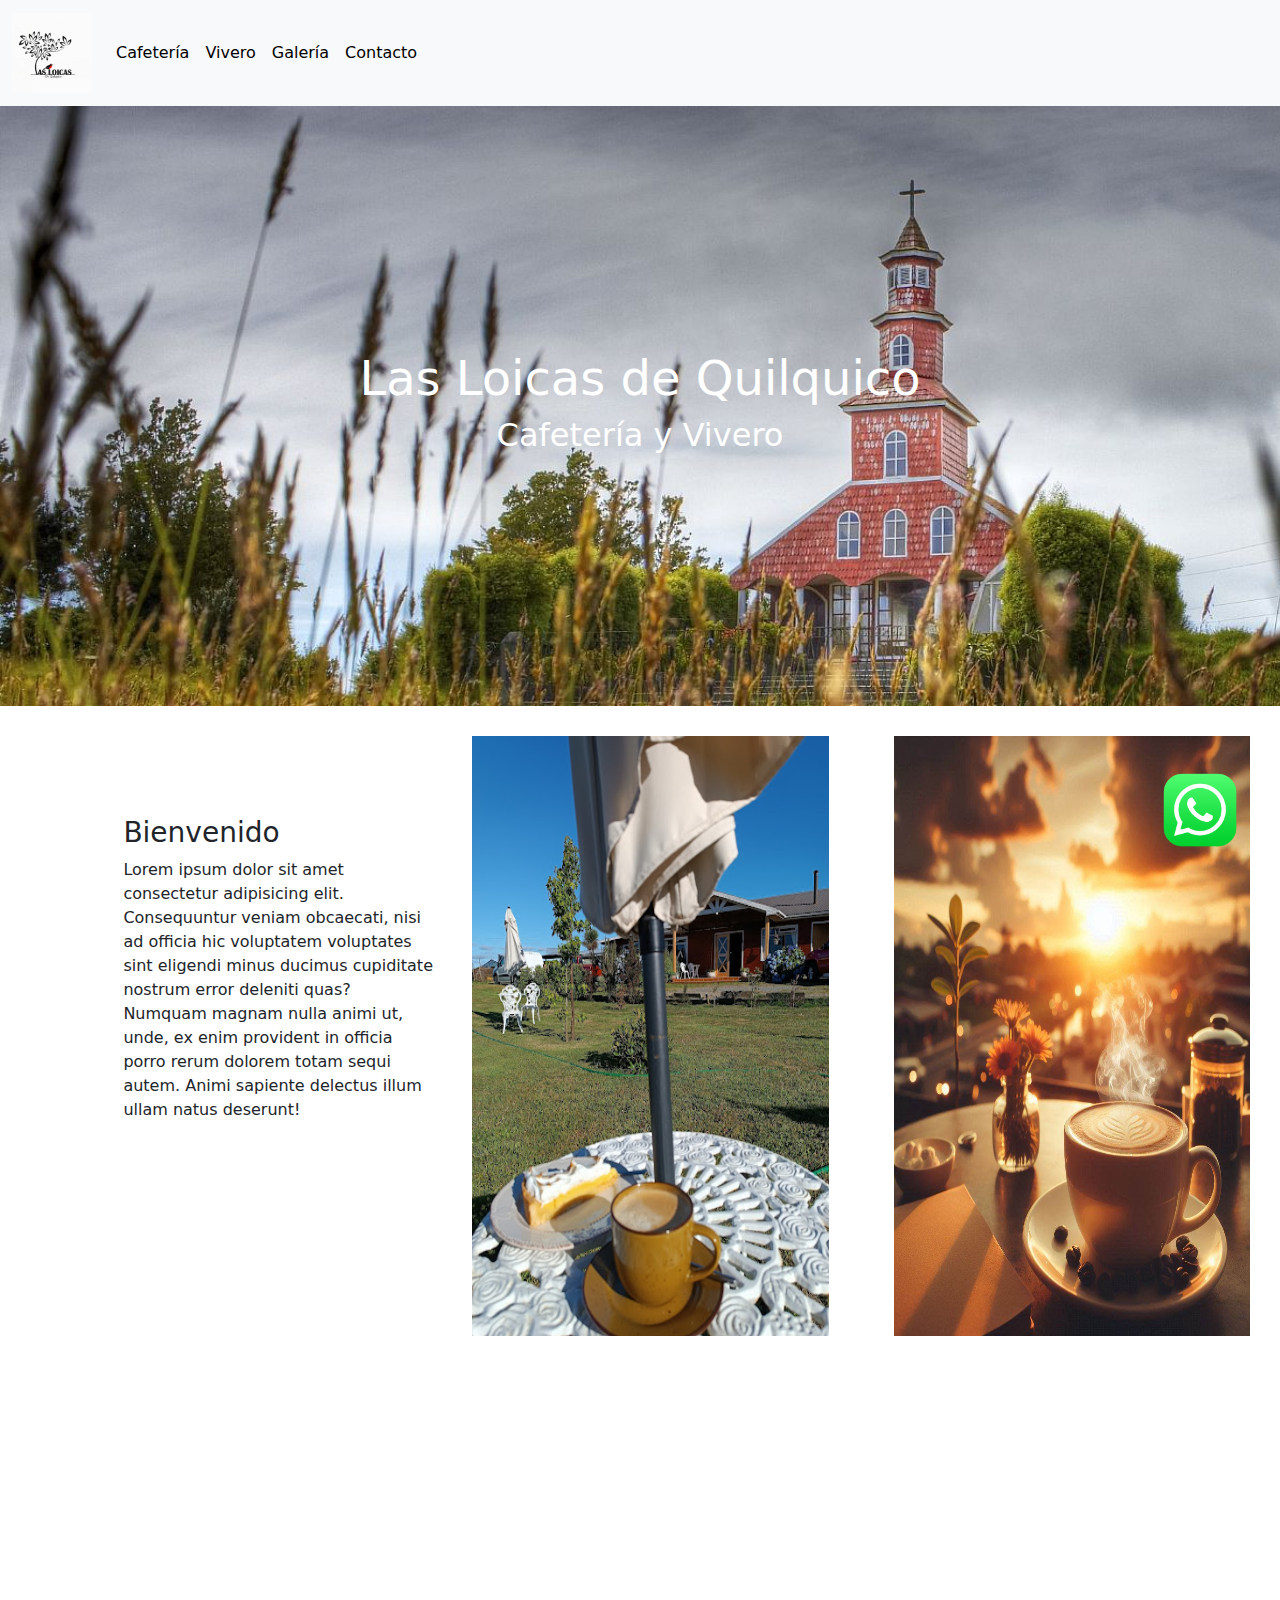
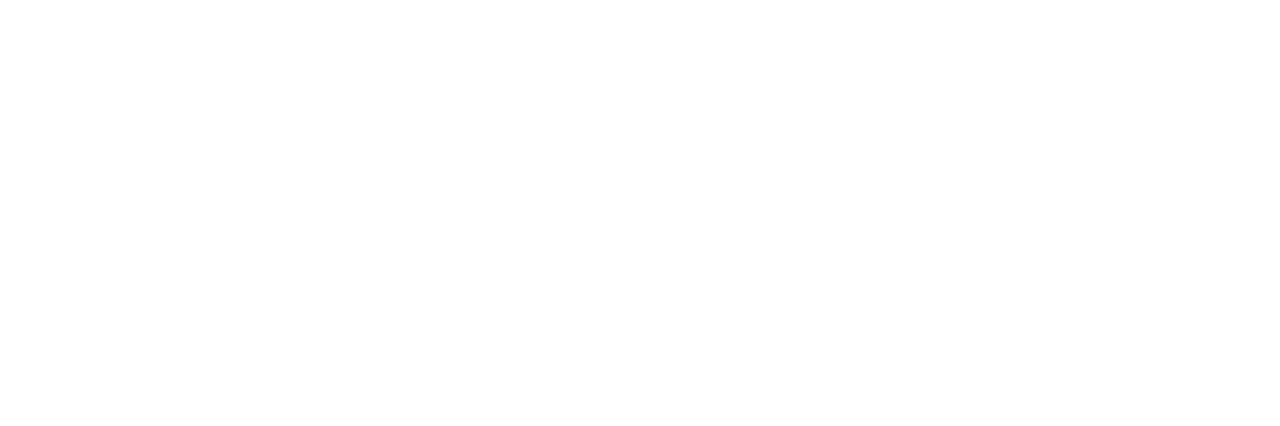
==== index.html @ 63503829 "otro comentario2" ====
<!doctype html>
<html lang="en">
  <head>
    <meta charset="utf-8">
    <meta name="viewport" content="width=device-width, initial-scale=1">
    <title>Bootstrap demo</title>

    <link href="https://cdn.jsdelivr.net/npm/bootstrap@5.3.3/dist/css/bootstrap.min.css" rel="stylesheet" integrity="sha384-QWTKZyjpPEjISv5WaRU9OFeRpok6YctnYmDr5pNlyT2bRjXh0JMhjY6hW+ALEwIH" crossorigin="anonymous">
    <link rel="stylesheet" href="style.css">
  </head>
  <body>
   <!-- header -->

        <!-- nav bar e imagen de fondo con bootstrap-->
        <nav class="navbar navbar-expand-lg bg-body-tertiary ">
            <div class="container-fluid">
              <a class="navbar-brand" href="#">
                <img src="/Images/logo-cafeteria.png" alt="logo las loicas" style="width:80px ;">
              </a>
              <button class="navbar-toggler" type="button" data-bs-toggle="collapse" data-bs-target="#navbarNav" aria-controls="navbarNav" aria-expanded="false" aria-label="Toggle navigation">
                <span class="navbar-toggler-icon"></span>
              </button>
              <div class="collapse navbar-collapse" id="navbarNav">
                <ul class="navbar-nav">
                  <li class="nav-item">
                    <a class="nav-link active" href="cafetería.html">Cafetería</a>
                  </li>
                  <li class="nav-item">
                    <a class="nav-link active" href="#">Vivero</a>
                  </li>
                  <li class="nav-item">
                    <a class="nav-link active" href="#">Galería</a>
                  </li>
                  <li class="nav-item">
                    <a class="nav-link active" href="contacto.html">Contacto</a>
                  </li>
                </ul>
              </div>
            </div>
          </nav>
          <!-- fin de navbar -->

         <header class="imagen-principal">
        <!-- titulo sobre imagen principal -->
             <div class="titulo-subtitulo">
              <h1 style="font-size: 3rem">Las Loicas de Quilquico</h1>
              <h2>Cafetería y Vivero</h2>
             </div>
         </header> 

         <!-- bienvenida -->
          <!-- section que contenga 9 divs que todos usen la misma clase -->
           <section class="grid-container">
            <div class="texto-Bienvenida">
              <h3>Bienvenido</h3>
              <p style="width: 200%;">Lorem ipsum dolor sit amet consectetur adipisicing elit. Consequuntur veniam obcaecati, nisi ad officia hic voluptatem voluptates sint eligendi minus ducimus cupiditate nostrum error deleniti quas? Numquam magnam nulla animi ut, unde, ex enim provident in officia porro rerum dolorem totam sequi autem. Animi sapiente delectus illum ullam natus deserunt!</p>
            </div>


            <div class="grid-item first-item"><img class="imagenes-bienvenida" src="Images/cafetería-atardecer.jpg" alt="Patio cafetería"></div>
            <div class="grid-item second-item"><img class=".foto-bienvenida1" src="/Images/patio-cafeteria.jpg" alt="Patio cafetería"></div>
          

            
           </section>



          <!-- icono de whatsapp  -->
           <img class="icono-wsp" src="/Images/wsp.png" alt="icono whatsapp">



    <script src="https://cdn.jsdelivr.net/npm/bootstrap@5.3.3/dist/js/bootstrap.bundle.min.js" integrity="sha384-YvpcrYf0tY3lHB60NNkmXc5s9fDVZLESaAA55NDzOxhy9GkcIdslK1eN7N6jIeHz" crossorigin="anonymous"></script>
  </body>
</html>
---- style.css ----
/* imagen principal en index */
.imagen-principal{
    background-image: url("/Images/foto-iglesia.jpg");
    background-size: cover;
    height: 600px;}

/* titulos,subtitulos sombre imagen principal */
.titulo-subtitulo {
    position: absolute;
    top: 350px;
    left: 0;
    width: 100%;
    height: 100%;
    text-align: center;
    color:white
}



/* imagenes de bienvenida en index */
.grid-container{
    display: grid;
    grid-template-rows: repeat(6,220px);
    grid-template-columns: repeat(9,1fr);

column-gap: 5px;}


.first-item{
    
    grid-column:7/10 ;/* desde que linea de columna hasta que linea puede ir el primer item (independiente de las columnas que cree en el grid) */
    grid-row:1/4 ;
    padding: 30px}

.second-item{
    padding: 30px;
    grid-column:4/7 ;/* desde que linea de columna hasta que linea puede ir el primer item (independiente de las columnas que cree en el grid) */
    grid-row:1/4 ;}


/* ajustar ancho y alto de imagenes usadas en div*/
div img{
    width: 100%;
    height: 100%;
}

.texto-Bienvenida{
    position: relative;
    top: 50%; /* se mueve hacia abajo porque estoy agregando top */
    left: 79%; /* se mueve hacia abajo porque estoy agregando "espacio" a la izquierda */

}

.icono-wsp{
    height: 80px;
    position: fixed;/* fijar el logo para que nos siga cuando scroleamos */
   right: 40px;
    bottom: 50px;
}


.formulario{
    position: relative;
    top: 200px; 
    left: 30%;
}

/* pagina de cafeteria */

.container {
    display: flex;
    justify-content: space-between;
    align-items: center;
    padding: 20px;
}

.text-left {
    flex: 1;
}

.image-right {
    flex: 1;
    text-align: right;
}

.image-right img {
    max-width: 100%;
    height: auto;
}

.header-class{
    background-color: rgb(255, 255, 255);
    background-image: url("/Images/fondo-palafitos.png");
    background-size: cover;
    height:600px  

}

.logo{
    width: 120px;
}


.titulo-cafeteria {
    position: absolute;
    top: 350px;
    left: 0;
    width: 100%;
    height: 100%;
    text-align: center;
    color:white
}
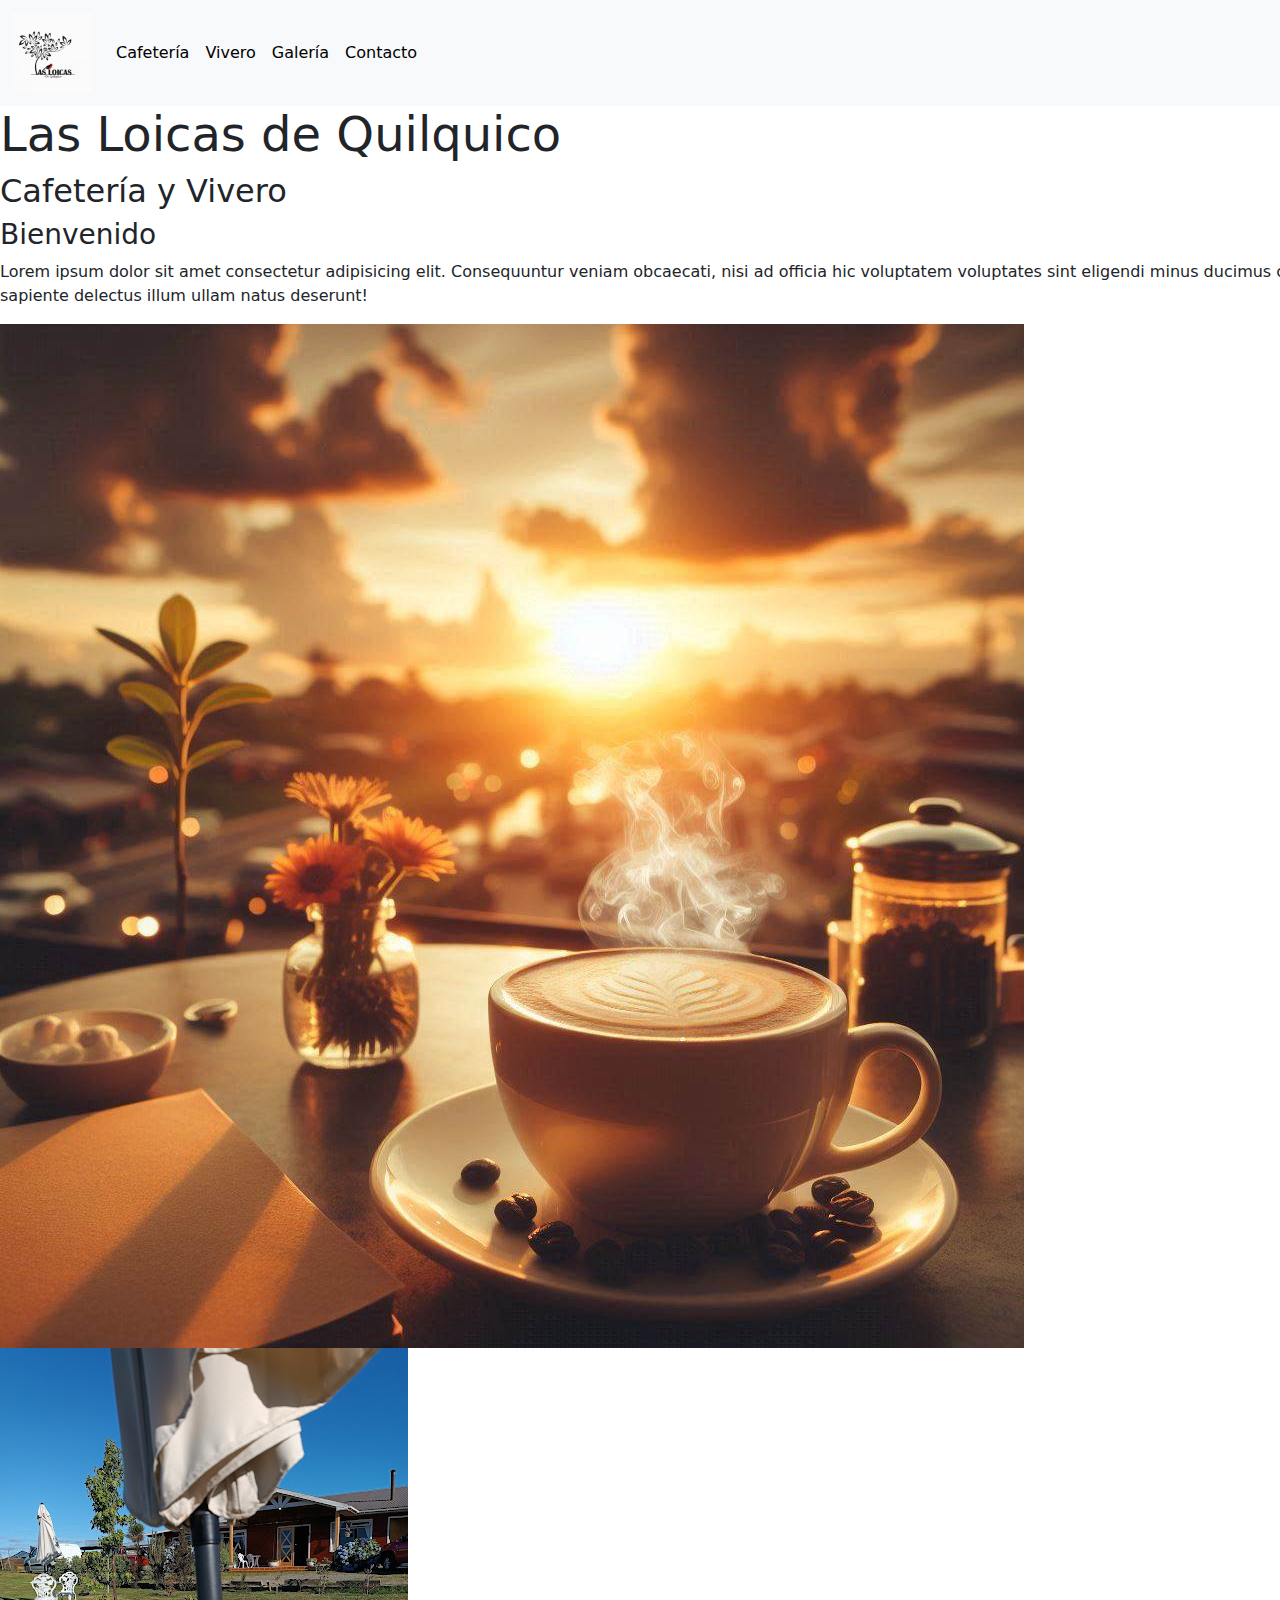
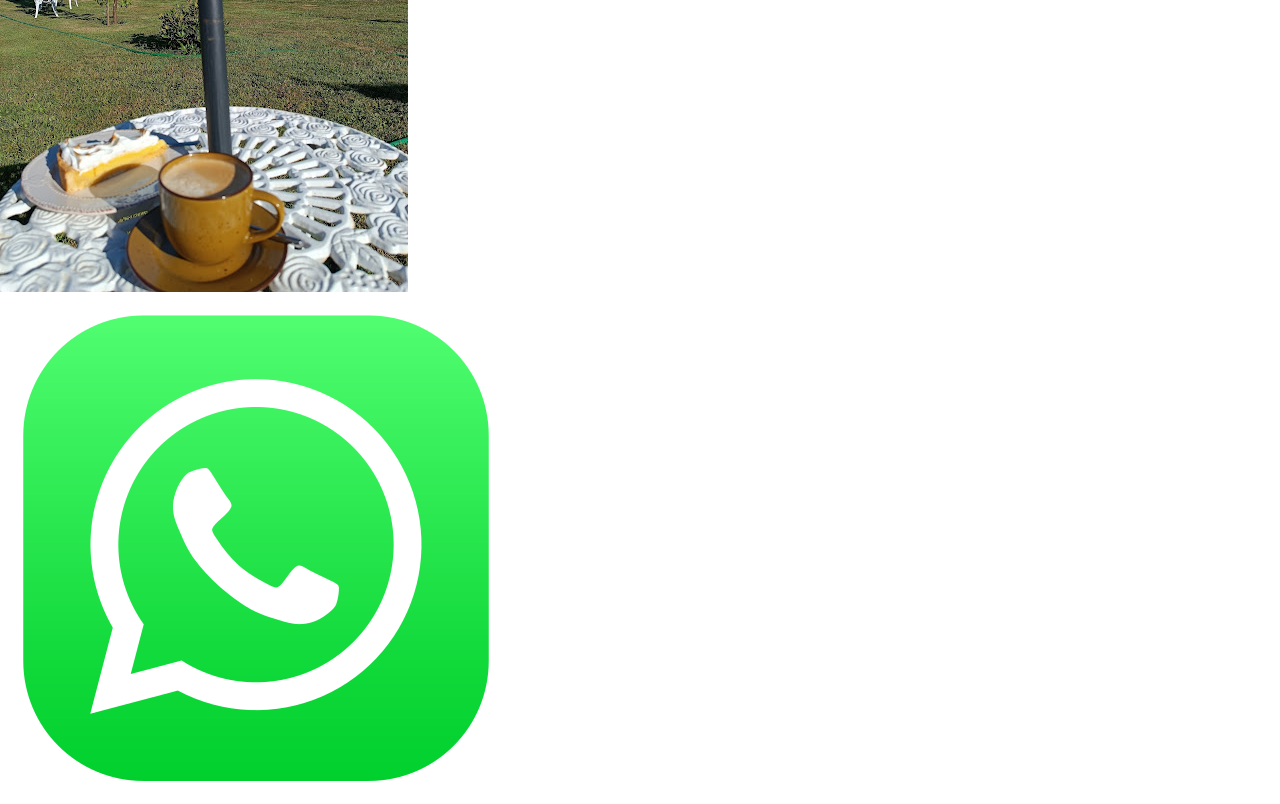
==== commit 9fd9074d: "otro comentario5" ====
--- a/index.html
+++ b/index.html
@@ -6,7 +6,7 @@
     <title>Bootstrap demo</title>
 
     <link href="https://cdn.jsdelivr.net/npm/bootstrap@5.3.3/dist/css/bootstrap.min.css" rel="stylesheet" integrity="sha384-QWTKZyjpPEjISv5WaRU9OFeRpok6YctnYmDr5pNlyT2bRjXh0JMhjY6hW+ALEwIH" crossorigin="anonymous">
-    <link rel="stylesheet" href="style.css">
+    <link rel="stylesheet" href=".../style.css">
   </head>
   <body>
    <!-- header -->
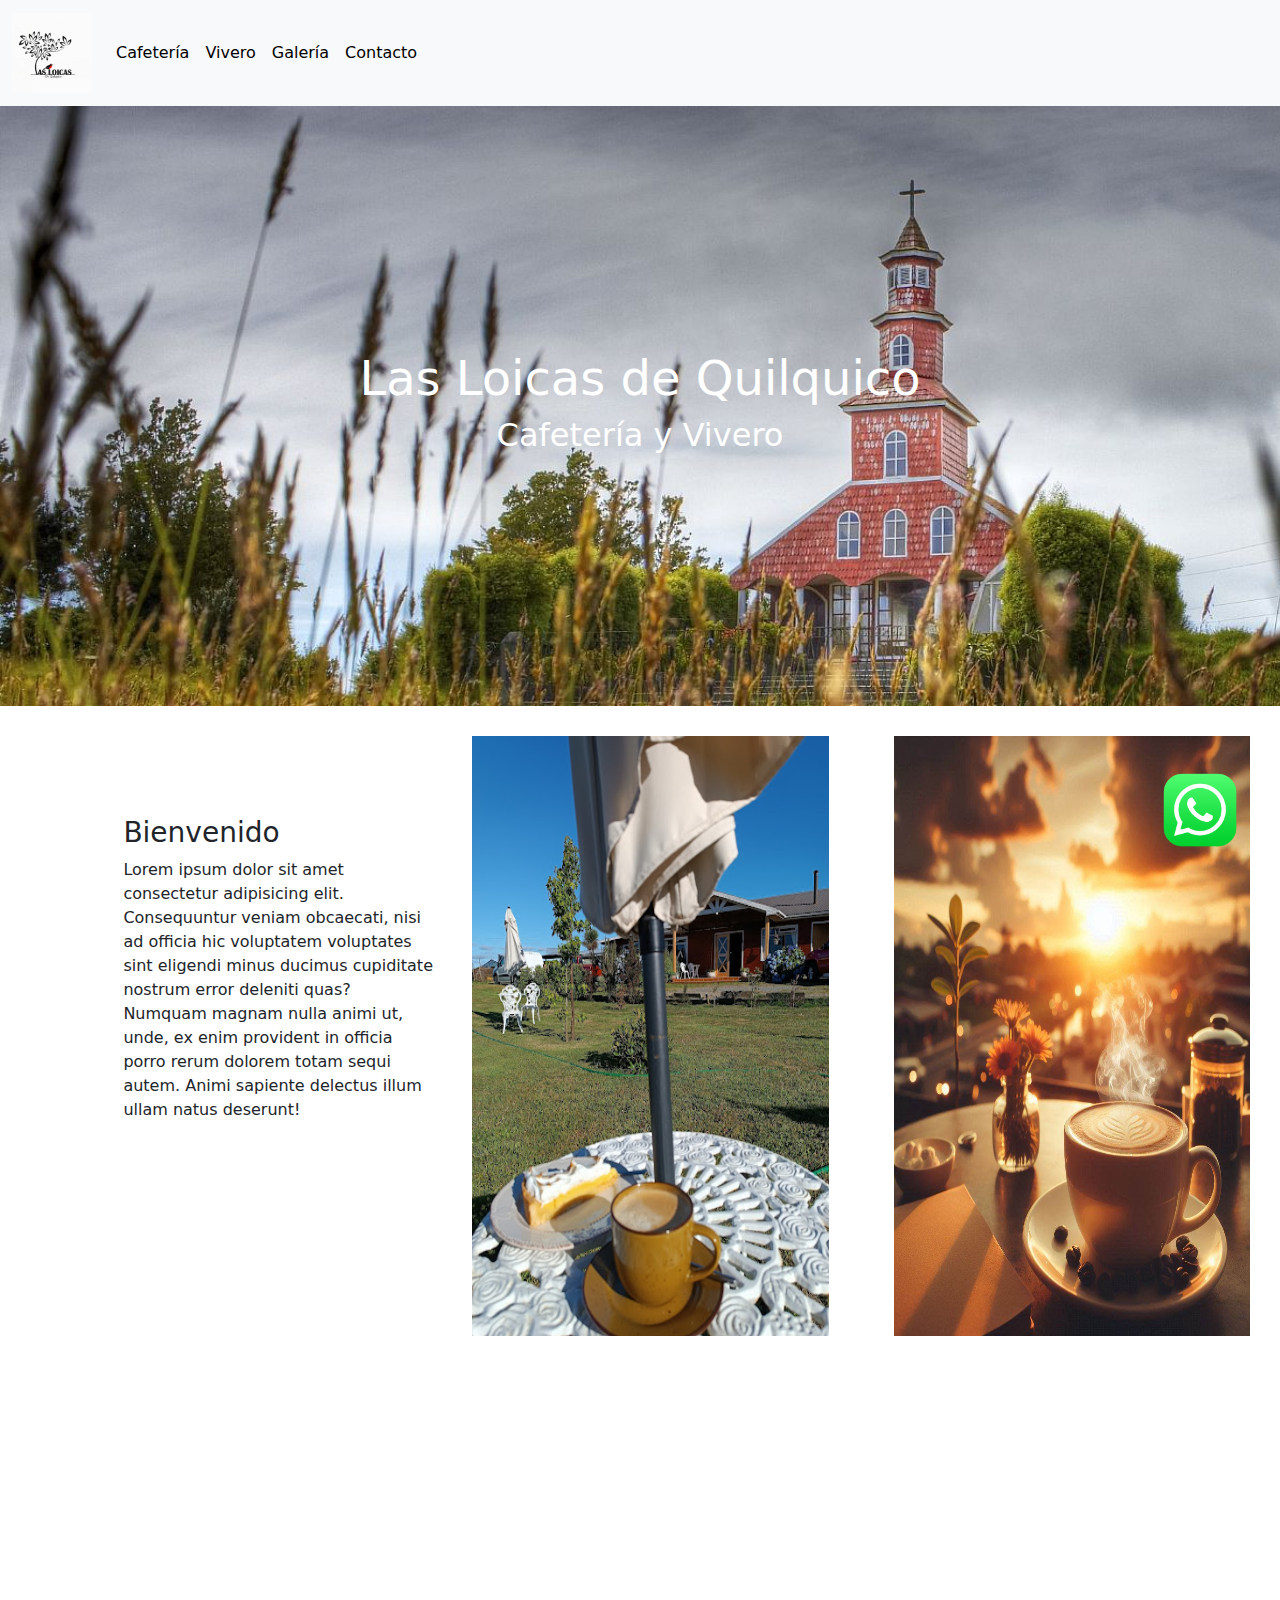
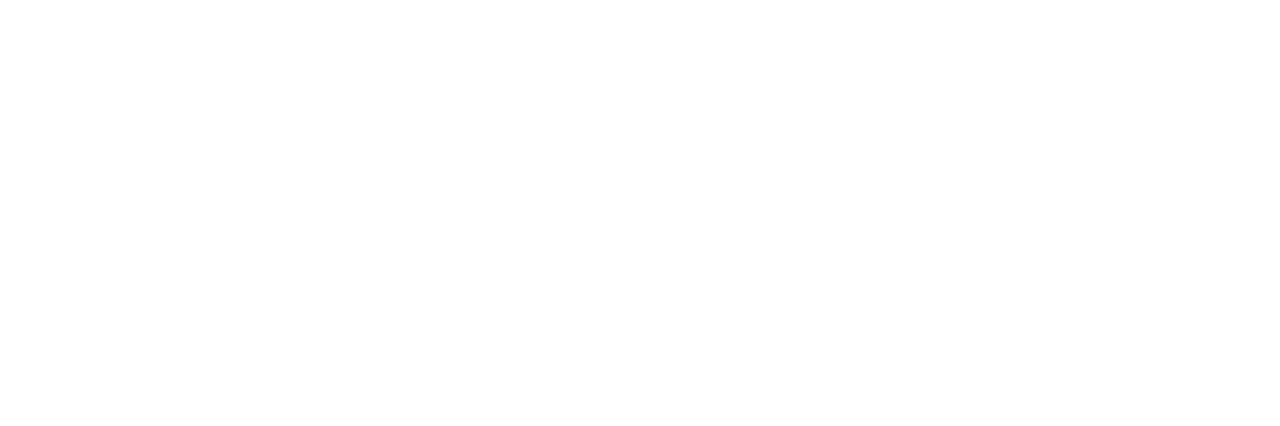
==== commit e93b43e4: "otro comentario6" ====
--- a/index.html
+++ b/index.html
@@ -6,7 +6,7 @@
     <title>Bootstrap demo</title>
 
     <link href="https://cdn.jsdelivr.net/npm/bootstrap@5.3.3/dist/css/bootstrap.min.css" rel="stylesheet" integrity="sha384-QWTKZyjpPEjISv5WaRU9OFeRpok6YctnYmDr5pNlyT2bRjXh0JMhjY6hW+ALEwIH" crossorigin="anonymous">
-    <link rel="stylesheet" href=".../style.css">
+    <link rel="stylesheet" href="/style.css">
   </head>
   <body>
    <!-- header -->
--- a/style.css
+++ b/style.css
@@ -0,0 +1,112 @@
+/* imagen principal en index */
+.imagen-principal{
+    background-image: url("/Images/foto-iglesia.jpg");
+    background-size: cover;
+    height: 600px;}
+
+/* titulos,subtitulos sombre imagen principal */
+.titulo-subtitulo {
+    position: absolute;
+    top: 350px;
+    left: 0;
+    width: 100%;
+    height: 100%;
+    text-align: center;
+    color:white
+}
+
+
+
+/* imagenes de bienvenida en index */
+.grid-container{
+    display: grid;
+    grid-template-rows: repeat(6,220px);
+    grid-template-columns: repeat(9,1fr);
+
+column-gap: 5px;}
+
+
+.first-item{
+    
+    grid-column:7/10 ;/* desde que linea de columna hasta que linea puede ir el primer item (independiente de las columnas que cree en el grid) */
+    grid-row:1/4 ;
+    padding: 30px}
+
+.second-item{
+    padding: 30px;
+    grid-column:4/7 ;/* desde que linea de columna hasta que linea puede ir el primer item (independiente de las columnas que cree en el grid) */
+    grid-row:1/4 ;}
+
+
+/* ajustar ancho y alto de imagenes usadas en div*/
+div img{
+    width: 100%;
+    height: 100%;
+}
+
+.texto-Bienvenida{
+    position: relative;
+    top: 50%; /* se mueve hacia abajo porque estoy agregando top */
+    left: 79%; /* se mueve hacia abajo porque estoy agregando "espacio" a la izquierda */
+
+}
+
+.icono-wsp{
+    height: 80px;
+    position: fixed;/* fijar el logo para que nos siga cuando scroleamos */
+   right: 40px;
+    bottom: 50px;
+}
+
+
+.formulario{
+    position: relative;
+    top: 200px; 
+    left: 30%;
+}
+
+/* pagina de cafeteria */
+
+.container {
+    display: flex;
+    justify-content: space-between;
+    align-items: center;
+    padding: 20px;
+}
+
+.text-left {
+    flex: 1;
+}
+
+.image-right {
+    flex: 1;
+    text-align: right;
+}
+
+.image-right img {
+    max-width: 100%;
+    height: auto;
+}
+
+.header-class{
+    background-color: rgb(255, 255, 255);
+    background-image: url("/Images/fondo-palafitos.png");
+    background-size: cover;
+    height:600px  
+
+}
+
+.logo{
+    width: 120px;
+}
+
+
+.titulo-cafeteria {
+    position: absolute;
+    top: 350px;
+    left: 0;
+    width: 100%;
+    height: 100%;
+    text-align: center;
+    color:white
+}